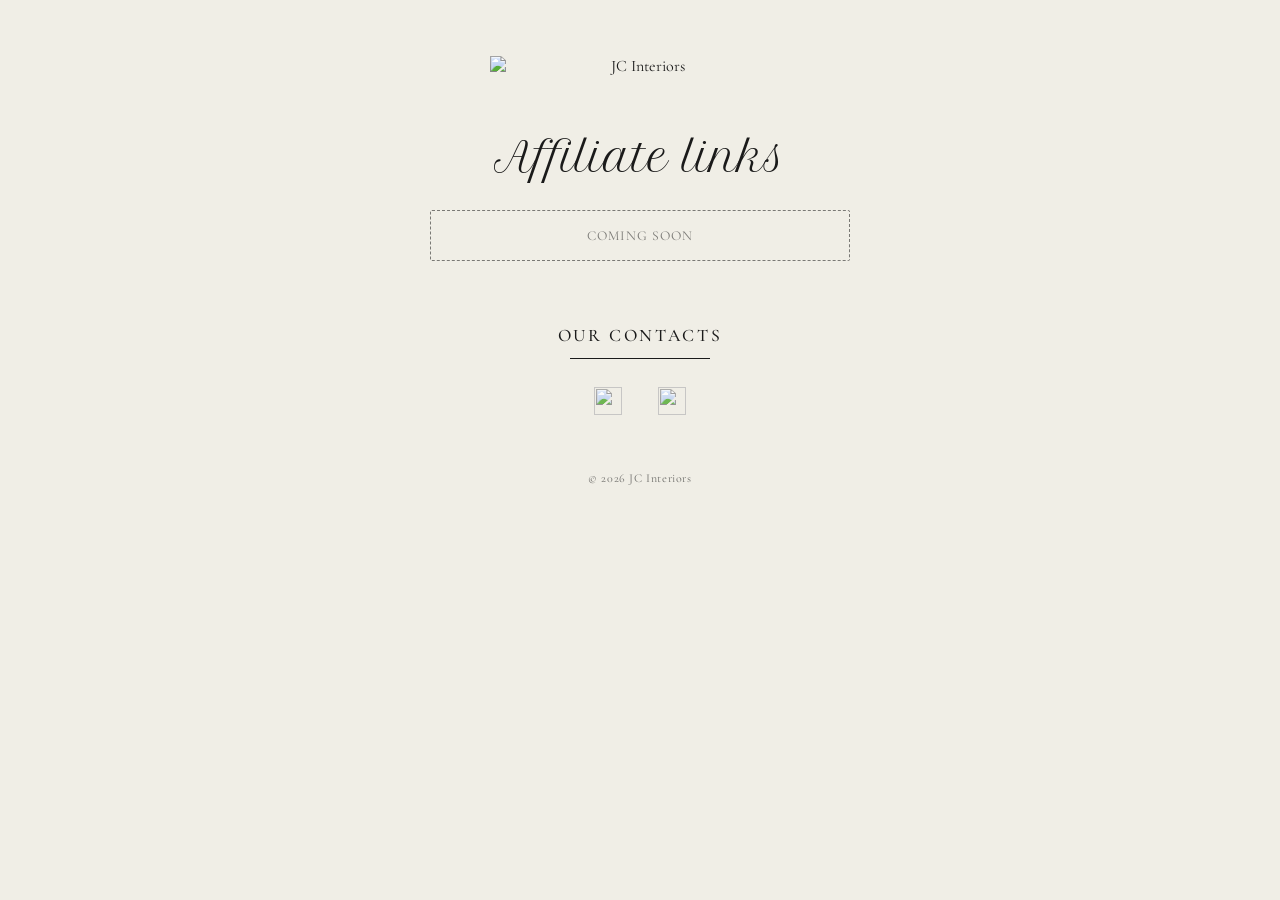
==== docs/index.html @ 7ed1e15a "Added files" ====
<!DOCTYPE html>
<html lang="en">
<head>
<meta charset="UTF-8">
<meta name="viewport" content="width=device-width, initial-scale=1.0">
<title>JC Interiors</title>
<link rel="preconnect" href="https://fonts.googleapis.com">
<link rel="preconnect" href="https://fonts.gstatic.com" crossorigin>
<link href="https://fonts.googleapis.com/css2?family=Cormorant+Garamond:wght@400;500&family=Petit+Formal+Script&display=swap" rel="stylesheet">
<style>
  :root {
    --cream: #f0eee6;
    --ink: #1a1a1a;
  }
  * { box-sizing: border-box; }
  body {
    margin: 0;
    background: var(--cream);
    color: var(--ink);
    font-family: 'Cormorant Garamond', serif;
    display: flex;
    justify-content: center;
    padding: 56px 24px 64px;
  }
  .page {
    max-width: 420px;
    width: 100%;
    text-align: center;
  }
  .logo {
    width: 100%;
    max-width: 300px;
    margin: 0 auto 56px;
    display: block;
  }
  .script {
    font-family: 'Petit Formal Script', cursive;
    font-size: 2.5rem;
    font-weight: 400;
    margin: 0 0 28px;
  }

  /*delete .placeholder after she gives link*/
  .placeholder {
    border: 1px dashed var(--ink);
    border-radius: 2px;
    padding: 16px;
    font-size: 0.85rem;
    letter-spacing: 0.08em;
    text-transform: uppercase;
    opacity: 0.55;
  }
  .link-box {
    display: block;
    border: 1px solid var(--ink);
    padding: 16px;
    margin-bottom: 16px;
    font-size: 0.85rem;
    letter-spacing: 0.08em;
    text-transform: uppercase;
    text-decoration: underline;
    color: var(--ink);
    transition: background 0.15s ease;
  }
  .link-box:hover { background: rgba(0,0,0,0.04); }

  .contacts { margin-top: 64px; }
  .label {
    font-weight: 500;
    font-size: 1.1rem;
    letter-spacing: 0.15em;
    text-transform: uppercase;
    margin: 0 0 12px;
  }
  .rule {
    width: 140px;
    height: 1px;
    background: var(--ink);
    margin: 0 auto 28px;
  }
  .icon-row {
    display: flex;
    justify-content: center;
    gap: 36px;
  }
  .icon-row a {
    color: var(--ink);
    display: inline-block;
    line-height: 0;
    opacity: 0.85;
    transition: opacity 0.15s ease;
  }
  .icon-row a:hover { opacity: 1; }
  .icon { width: 28px; height: 28px; }

  a:focus-visible, .link-box:focus-visible {
    outline: 2px solid var(--ink);
    outline-offset: 3px;
  }

  footer {
    margin-top: 56px;
    font-size: 0.75rem;
    letter-spacing: 0.05em;
    opacity: 0.6;
  }
</style>
</head>
<body>
<div class="page">

  <img class="logo" src="assets/logo.jpeg" alt="JC Interiors">

  <section class="links">
    <h2 class="script">Affiliate links</h2>

    <!--
      Replace placeholder class with affiliate link
      <a class="link-box" href="https://a.co/d/XXXXXXX" target="_blank" rel="noopener">
        Name of Product
      </a>
    -->
    <p class="placeholder">Coming soon</p>
  </section>

  <section class="contacts">
    <h2 class="label">Our Contacts</h2>
    <div class="rule"></div>
    <div class="icon-row">
      <a href="https://jcinteriors.studio" target="_blank" rel="noopener" aria-label="Visit our website">
        <img class="icon" src="assets/icon-globe.svg" alt="">
      </a>
      <a href="mailto:jennifer@jcinteriors.studio" aria-label="Email us">
        <img class="icon" src="assets/icon-email.svg" alt="">
      </a>

      <!--
      Phone Number
        <a href="tel:+1XXXXXXXXXX" aria-label="Call us">
          <img class="icon" src="assets/icon-phone.svg" alt="">
        </a>
      -->
    </div>
  </section>

  <footer>
    <p>&copy; 2026 JC Interiors</p>
  </footer>

</div>
</body>
</html>
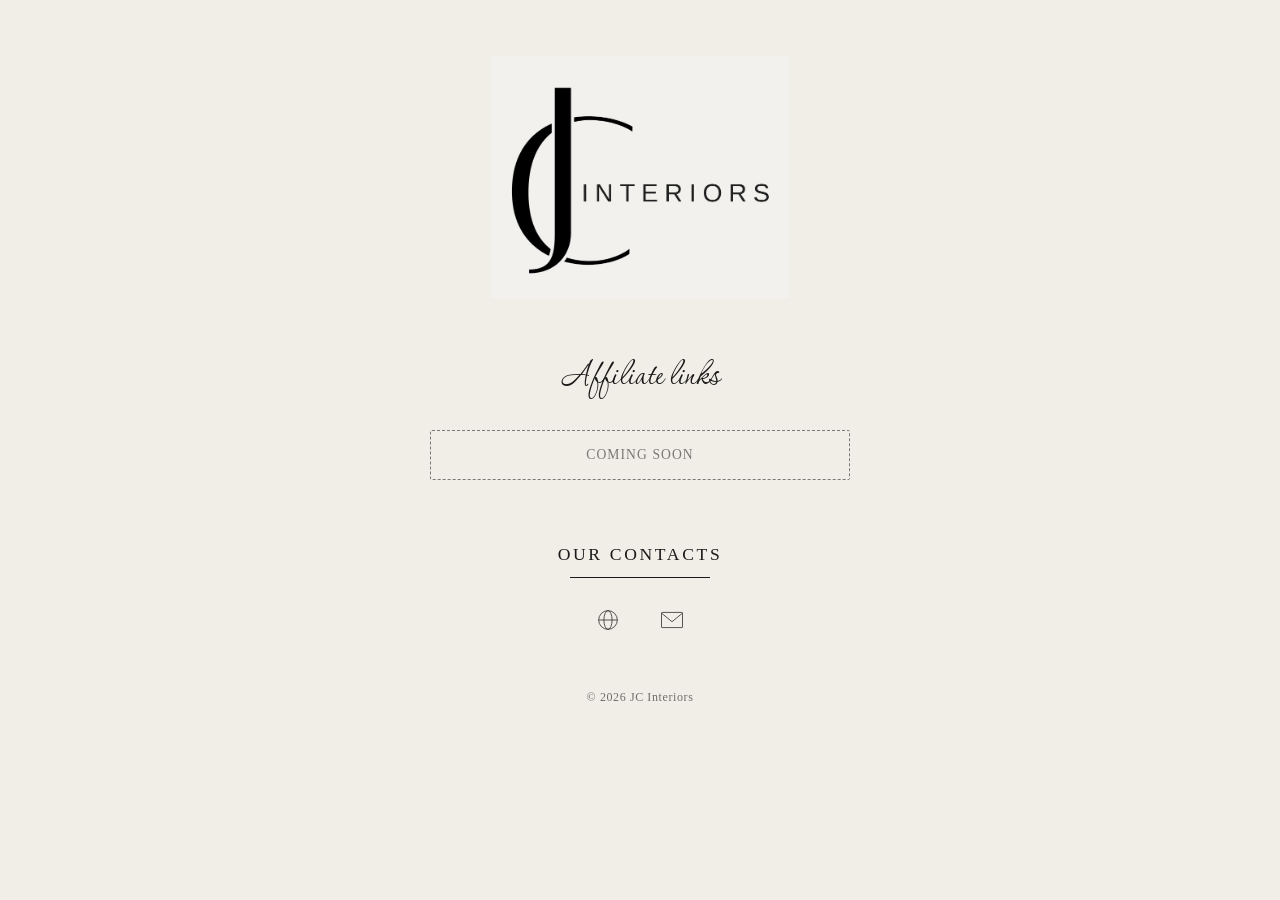
==== commit c805129a: "Replace font 'Cormorant Garamond' with 'Corinthia'" ====
--- a/docs/index.html
+++ b/docs/index.html
@@ -6,7 +6,7 @@
 <title>JC Interiors</title>
 <link rel="preconnect" href="https://fonts.googleapis.com">
 <link rel="preconnect" href="https://fonts.gstatic.com" crossorigin>
-<link href="https://fonts.googleapis.com/css2?family=Cormorant+Garamond:wght@400;500&family=Petit+Formal+Script&display=swap" rel="stylesheet">
+<link href="https://fonts.googleapis.com/css2?family=Corinthia:wght@400;500&family=Petit+Formal+Script&display=swap" rel="stylesheet">
 <style>
   :root {
     --cream: #f0eee6;
@@ -34,7 +34,7 @@
     display: block;
   }
   .script {
-    font-family: 'Petit Formal Script', cursive;
+    font-family: 'Corinthia', cursive;
     font-size: 2.5rem;
     font-weight: 400;
     margin: 0 0 28px;
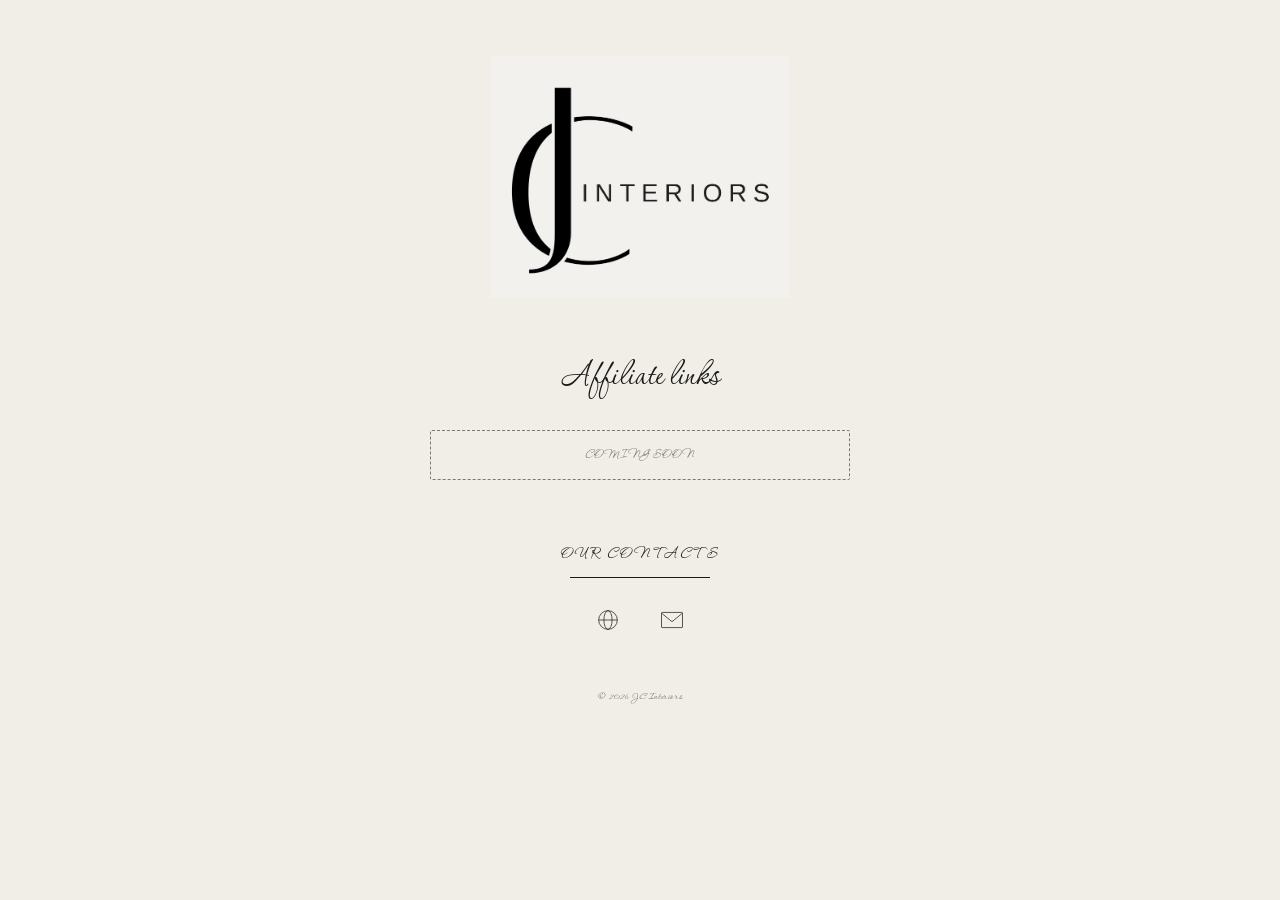
==== commit 43829b37: "Change font-family from Cormorant Garamond to Corinthia" ====
--- a/docs/index.html
+++ b/docs/index.html
@@ -17,7 +17,7 @@
     margin: 0;
     background: var(--cream);
     color: var(--ink);
-    font-family: 'Cormorant Garamond', serif;
+    font-family: 'Corinthia', serif;
     display: flex;
     justify-content: center;
     padding: 56px 24px 64px;
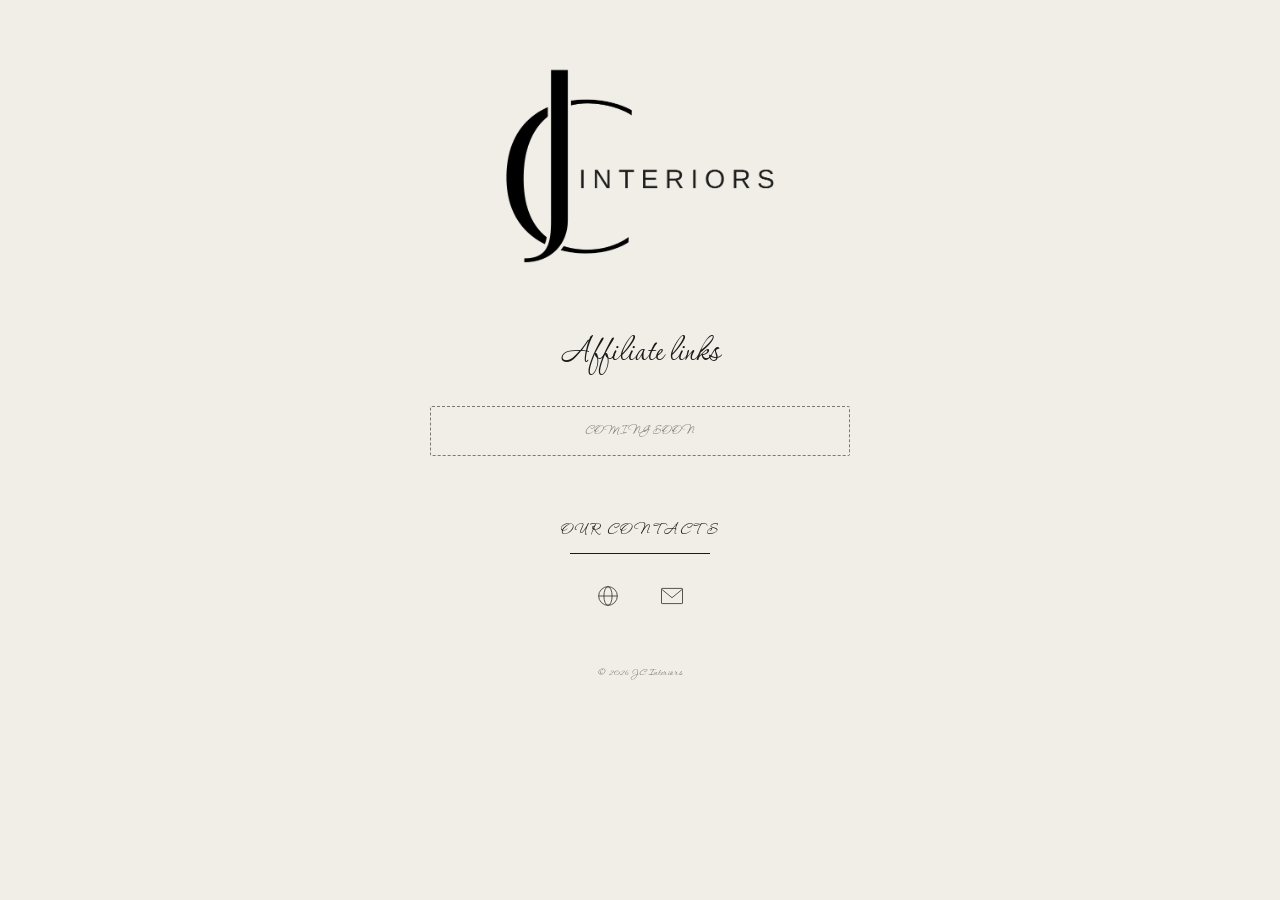
==== commit ea3bce68: "Update index.html" ====
--- a/docs/index.html
+++ b/docs/index.html
@@ -109,7 +109,7 @@
 <body>
 <div class="page">
 
-  <img class="logo" src="assets/logo.jpeg" alt="JC Interiors">
+  <img class="logo" src="assets/logo.png" alt="JC Interiors">
 
   <section class="links">
     <h2 class="script">Affiliate links</h2>
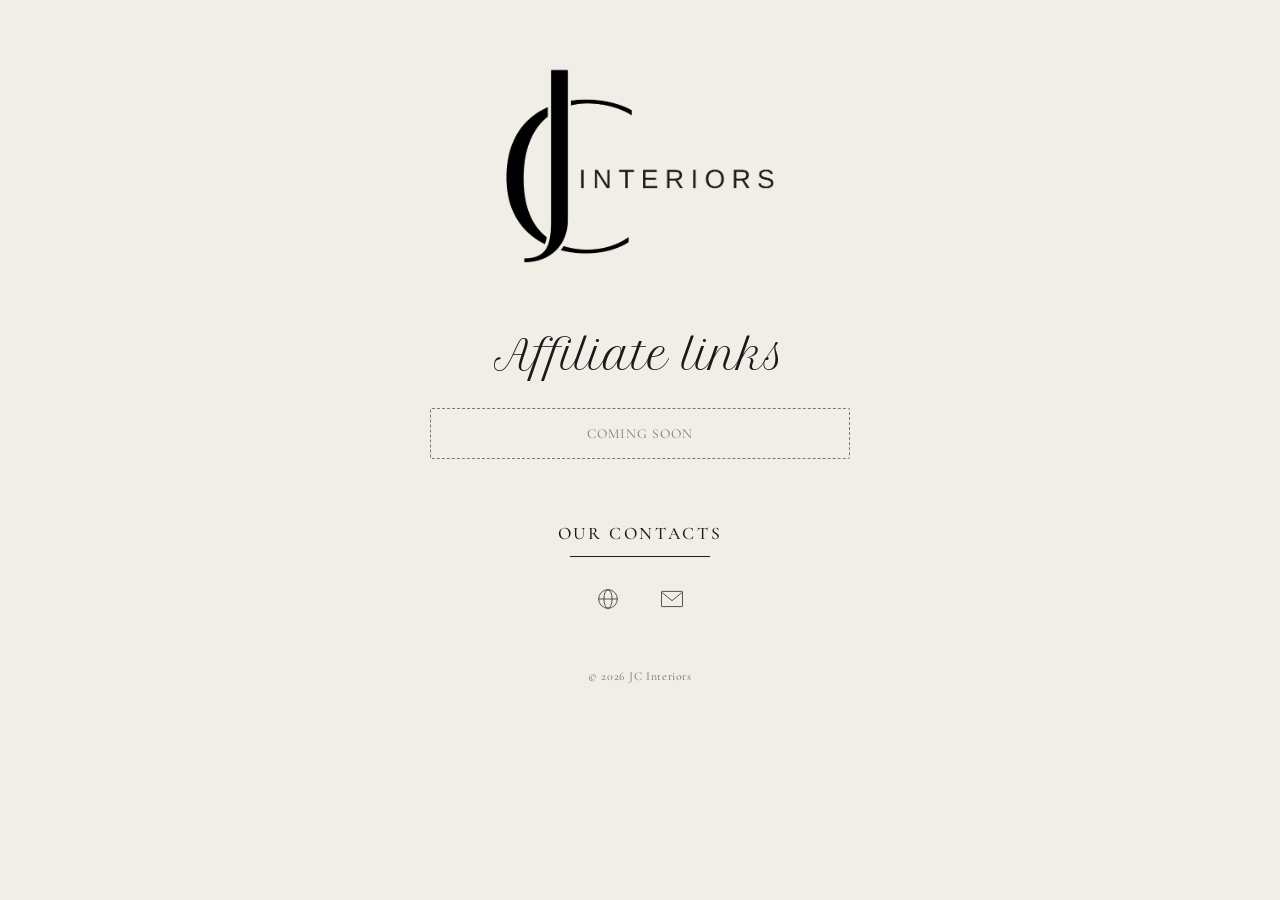
==== commit e1e1c63c: "Update font families in index.html" ====
--- a/docs/index.html
+++ b/docs/index.html
@@ -6,7 +6,7 @@
 <title>JC Interiors</title>
 <link rel="preconnect" href="https://fonts.googleapis.com">
 <link rel="preconnect" href="https://fonts.gstatic.com" crossorigin>
-<link href="https://fonts.googleapis.com/css2?family=Corinthia:wght@400;500&family=Petit+Formal+Script&display=swap" rel="stylesheet">
+<link href="https://fonts.googleapis.com/css2?family=Cormorant+Garamond:wght@400;500&family=Petit+Formal+Script&display=swap" rel="stylesheet">
 <style>
   :root {
     --cream: #f0eee6;
@@ -17,7 +17,7 @@
     margin: 0;
     background: var(--cream);
     color: var(--ink);
-    font-family: 'Corinthia', serif;
+    font-family: 'Cormorant Garamond', serif;
     display: flex;
     justify-content: center;
     padding: 56px 24px 64px;
@@ -34,7 +34,7 @@
     display: block;
   }
   .script {
-    font-family: 'Corinthia', cursive;
+    font-family: 'Petit Formal Script', cursive;
     font-size: 2.5rem;
     font-weight: 400;
     margin: 0 0 28px;
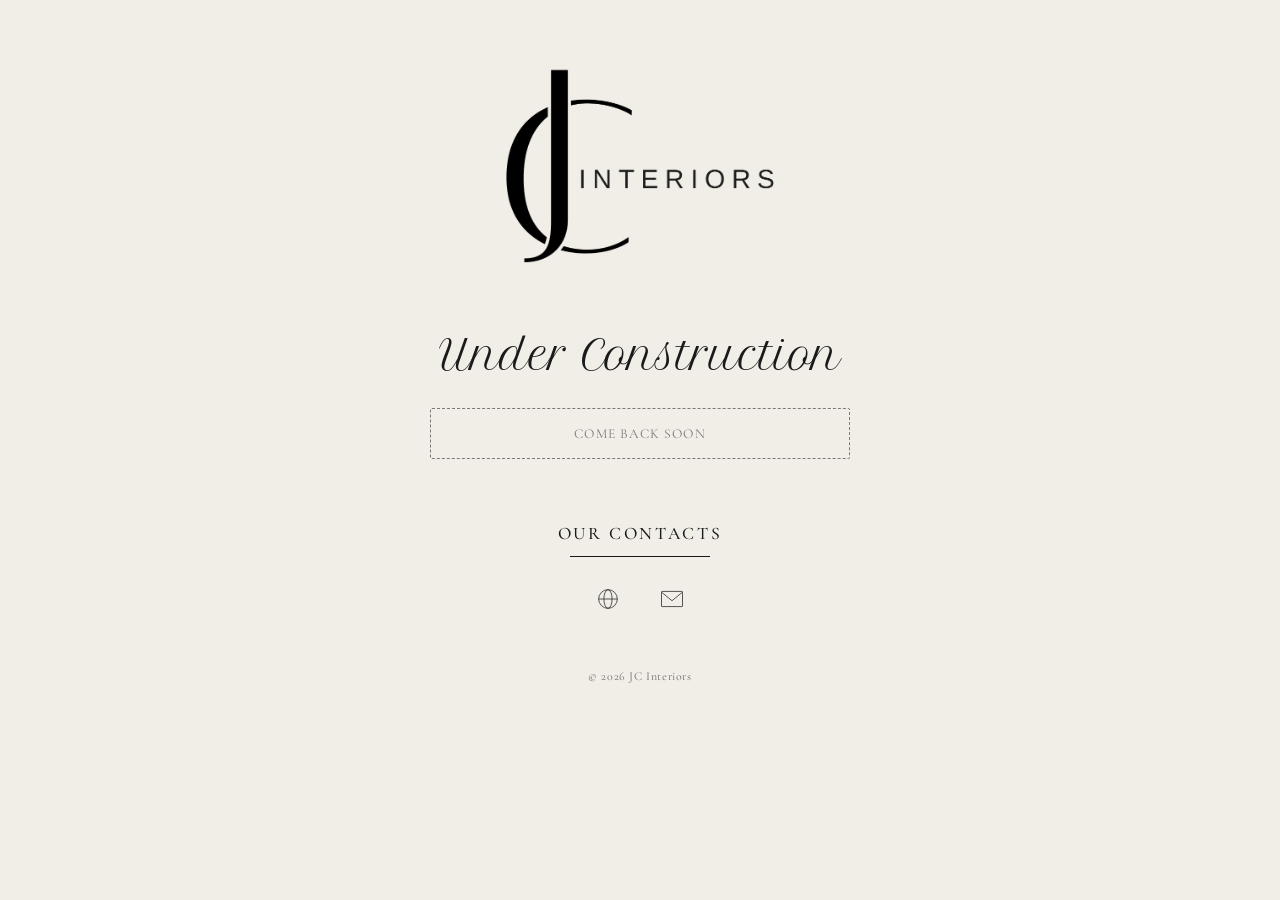
==== commit 17b4fe7b: "Change placeholder text and clean up comments Updated placeholder text and removed comments for affi" ====
--- a/docs/index.html
+++ b/docs/index.html
@@ -39,8 +39,6 @@
     font-weight: 400;
     margin: 0 0 28px;
   }
-
-  /*delete .placeholder after she gives link*/
   .placeholder {
     border: 1px dashed var(--ink);
     border-radius: 2px;
@@ -63,7 +61,6 @@
     transition: background 0.15s ease;
   }
   .link-box:hover { background: rgba(0,0,0,0.04); }
-
   .contacts { margin-top: 64px; }
   .label {
     font-weight: 500;
@@ -92,12 +89,10 @@
   }
   .icon-row a:hover { opacity: 1; }
   .icon { width: 28px; height: 28px; }
-
   a:focus-visible, .link-box:focus-visible {
     outline: 2px solid var(--ink);
     outline-offset: 3px;
   }
-
   footer {
     margin-top: 56px;
     font-size: 0.75rem;
@@ -112,15 +107,8 @@
   <img class="logo" src="assets/logo.png" alt="JC Interiors">
 
   <section class="links">
-    <h2 class="script">Affiliate links</h2>
-
-    <!--
-      Replace placeholder class with affiliate link
-      <a class="link-box" href="https://a.co/d/XXXXXXX" target="_blank" rel="noopener">
-        Name of Product
-      </a>
-    -->
-    <p class="placeholder">Coming soon</p>
+    <h2 class="script">Under Construction</h2>
+    <p class="placeholder">Come back soon</p>
   </section>
 
   <section class="contacts">
@@ -133,13 +121,6 @@
       <a href="mailto:jennifer@jcinteriors.studio" aria-label="Email us">
         <img class="icon" src="assets/icon-email.svg" alt="">
       </a>
-
-      <!--
-      Phone Number
-        <a href="tel:+1XXXXXXXXXX" aria-label="Call us">
-          <img class="icon" src="assets/icon-phone.svg" alt="">
-        </a>
-      -->
     </div>
   </section>
 
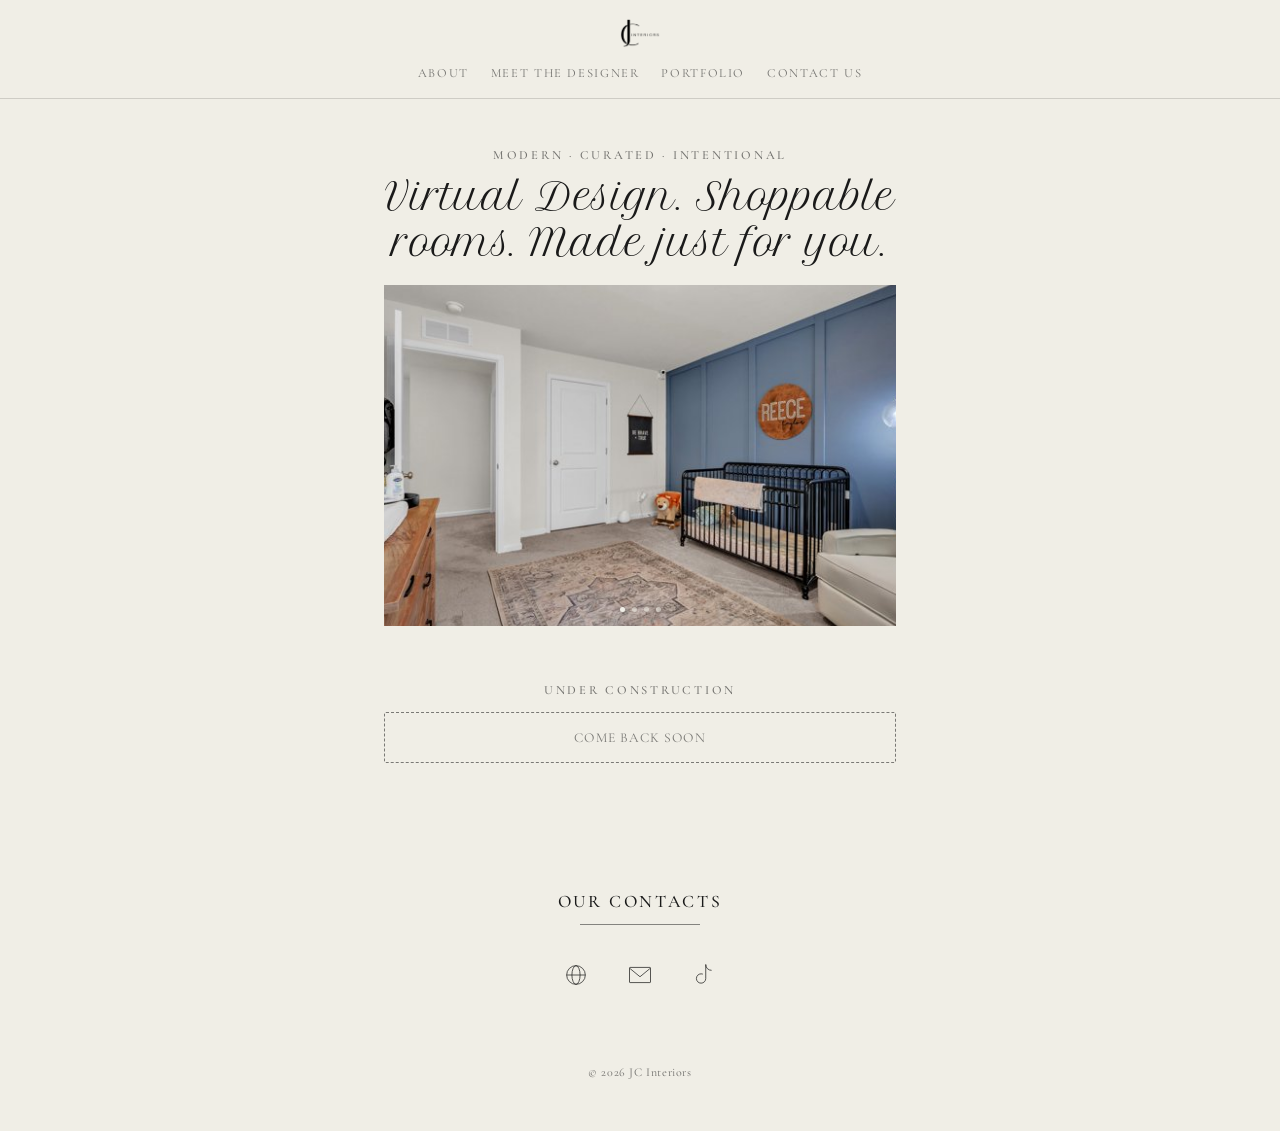
==== commit b5f6f128: "Clean up HTML content in index.html Removed unnecessary HTML entities from text content." ====
--- a/docs/index.html
+++ b/docs/index.html
@@ -6,111 +6,48 @@
 <title>JC Interiors</title>
 <link rel="preconnect" href="https://fonts.googleapis.com">
 <link rel="preconnect" href="https://fonts.gstatic.com" crossorigin>
-<link href="https://fonts.googleapis.com/css2?family=Cormorant+Garamond:wght@400;500&family=Petit+Formal+Script&display=swap" rel="stylesheet">
-<style>
-  :root {
-    --cream: #f0eee6;
-    --ink: #1a1a1a;
-  }
-  * { box-sizing: border-box; }
-  body {
-    margin: 0;
-    background: var(--cream);
-    color: var(--ink);
-    font-family: 'Cormorant Garamond', serif;
-    display: flex;
-    justify-content: center;
-    padding: 56px 24px 64px;
-  }
-  .page {
-    max-width: 420px;
-    width: 100%;
-    text-align: center;
-  }
-  .logo {
-    width: 100%;
-    max-width: 300px;
-    margin: 0 auto 56px;
-    display: block;
-  }
-  .script {
-    font-family: 'Petit Formal Script', cursive;
-    font-size: 2.5rem;
-    font-weight: 400;
-    margin: 0 0 28px;
-  }
-  .placeholder {
-    border: 1px dashed var(--ink);
-    border-radius: 2px;
-    padding: 16px;
-    font-size: 0.85rem;
-    letter-spacing: 0.08em;
-    text-transform: uppercase;
-    opacity: 0.55;
-  }
-  .link-box {
-    display: block;
-    border: 1px solid var(--ink);
-    padding: 16px;
-    margin-bottom: 16px;
-    font-size: 0.85rem;
-    letter-spacing: 0.08em;
-    text-transform: uppercase;
-    text-decoration: underline;
-    color: var(--ink);
-    transition: background 0.15s ease;
-  }
-  .link-box:hover { background: rgba(0,0,0,0.04); }
-  .contacts { margin-top: 64px; }
-  .label {
-    font-weight: 500;
-    font-size: 1.1rem;
-    letter-spacing: 0.15em;
-    text-transform: uppercase;
-    margin: 0 0 12px;
-  }
-  .rule {
-    width: 140px;
-    height: 1px;
-    background: var(--ink);
-    margin: 0 auto 28px;
-  }
-  .icon-row {
-    display: flex;
-    justify-content: center;
-    gap: 36px;
-  }
-  .icon-row a {
-    color: var(--ink);
-    display: inline-block;
-    line-height: 0;
-    opacity: 0.85;
-    transition: opacity 0.15s ease;
-  }
-  .icon-row a:hover { opacity: 1; }
-  .icon { width: 28px; height: 28px; }
-  a:focus-visible, .link-box:focus-visible {
-    outline: 2px solid var(--ink);
-    outline-offset: 3px;
-  }
-  footer {
-    margin-top: 56px;
-    font-size: 0.75rem;
-    letter-spacing: 0.05em;
-    opacity: 0.6;
-  }
-</style>
+<link href="https://fonts.googleapis.com/css2?family=Cormorant+Garamond:wght@400;500;600&family=Petit+Formal+Script&display=swap" rel="stylesheet">
+<link rel="stylesheet" href="css/style.css">
 </head>
 <body>
-<div class="page">
 
-  <img class="logo" src="assets/logo.png" alt="JC Interiors">
+<nav class="site-nav">
+  <div class="site-nav__inner">
+    <a href="index.html"><img class="site-nav__mark" src="assets/logo.png" alt="JC Interiors"></a>
+    <ul class="site-nav__links">
+      <li><a href="about.html">About</a></li>
+      <li><a href="designer.html">Meet the Designer</a></li>
+      <li><a href="portfolio.html">Portfolio</a></li>
+      <li><a href="contact.html">Contact Us</a></li>
+    </ul>
+  </div>
+</nav>
+
+<main>
+
+  <section class="hero">
+    <p class="eyebrow">Modern &middot; Curated &middot; Intentional</p>
+    <p class="script-line">Virtual Design. Shoppable rooms. Made just for you. <span aria-hidden="true"></span></p>
+
+    <div class="carousel" data-carousel>
+      <div class="carousel__slide is-active"><img src="assets/portfolio/nursery-02.jpg" alt="A finished nursery with a deep blue board-and-batten accent wall"></div>
+      <div class="carousel__slide"><img src="assets/portfolio/hero-living-room.jpg" alt="A finished living room with a cream sectional and a styled fireplace mantel"></div>
+      <div class="carousel__slide"><img src="assets/portfolio/hero-dining.jpg" alt="A finished dining room with a black chandelier and matching dining set"></div>
+      <div class="carousel__slide"><img src="assets/portfolio/nursery-01.jpg" alt="A nursery corner with a vintage-style crib and layered textiles"></div>
+      <div class="carousel__dots" aria-hidden="true">
+        <span class="is-active"></span><span></span><span></span><span></span>
+      </div>
+    </div>
+  </section>
 
   <section class="links">
-    <h2 class="script">Under Construction</h2>
+    <p class="eyebrow">Under Construction</p>
     <p class="placeholder">Come back soon</p>
   </section>
 
+</main>
+
+<footer class="site-footer">
   <section class="contacts">
     <h2 class="label">Our Contacts</h2>
     <div class="rule"></div>
@@ -121,13 +58,22 @@
       <a href="mailto:jennifer@jcinteriors.studio" aria-label="Email us">
         <img class="icon" src="assets/icon-email.svg" alt="">
       </a>
+      <a href="https://www.tiktok.com/@jcinteriors.studio.us" target="_blank" rel="noopener" aria-label="Follow us on TikTok">
+        <img class="icon" src="assets/icon-tiktok.svg" alt="">
+      </a>
+
+      <!--
+      Phone Number
+        <a href="tel:+1XXXXXXXXXX" aria-label="Call us">
+          <img class="icon" src="assets/icon-phone.svg" alt="">
+        </a>
+      -->
     </div>
   </section>
 
-  <footer>
-    <p>&copy; 2026 JC Interiors</p>
-  </footer>
+  <p class="copyright">&copy; 2026 JC Interiors</p>
+</footer>
 
-</div>
+<script src="js/carousel.js"></script>
 </body>
 </html>
--- a/docs/css/style.css
+++ b/docs/css/style.css
@@ -0,0 +1,313 @@
+:root {
+  --cream: #f0eee6;
+  --cream-deep: #e7e2d4;
+  --ink: #1a1a1a;
+  --ink-soft: rgba(26, 26, 26, 0.58);
+  --ink-faint: rgba(26, 26, 26, 0.38);
+  --line: rgba(26, 26, 26, 0.16);
+  --max: 460px;
+}
+
+* { box-sizing: border-box; }
+
+html { -webkit-text-size-adjust: 100%; }
+
+body {
+  margin: 0;
+  background: var(--cream);
+  color: var(--ink);
+  font-family: 'Cormorant Garamond', serif;
+  display: flex;
+  flex-direction: column;
+  align-items: center;
+}
+
+img { max-width: 100%; display: block; }
+
+a { color: var(--ink); }
+
+/* ---------- Nav ---------- */
+.site-nav {
+  position: sticky;
+  top: 0;
+  width: 100%;
+  background: var(--cream);
+  border-bottom: 1px solid var(--line);
+  z-index: 50;
+}
+.site-nav__inner {
+  max-width: var(--max);
+  margin: 0 auto;
+  padding: 18px 24px 16px;
+  display: flex;
+  flex-direction: column;
+  align-items: center;
+}
+.site-nav__mark {
+  height: 30px;
+  margin-bottom: 14px;
+}
+.site-nav__links {
+  display: flex;
+  flex-wrap: wrap;
+  justify-content: center;
+  gap: 18px 22px;
+  list-style: none;
+  margin: 0;
+  padding: 0;
+}
+.site-nav__links a {
+  font-size: 0.78rem;
+  letter-spacing: 0.13em;
+  text-transform: uppercase;
+  text-decoration: none;
+  color: var(--ink-soft);
+  padding-bottom: 4px;
+  border-bottom: 1px solid transparent;
+  transition: color 0.15s ease, border-color 0.15s ease;
+}
+.site-nav__links a:hover { color: var(--ink); }
+.site-nav__links a[aria-current="page"] {
+  color: var(--ink);
+  border-bottom-color: var(--ink);
+}
+
+/* ---------- Page shell ---------- */
+main {
+  width: 100%;
+  max-width: var(--max);
+  padding: 48px 24px 0;
+  text-align: center;
+}
+
+.eyebrow {
+  font-size: 0.78rem;
+  font-weight: 500;
+  letter-spacing: 0.22em;
+  text-transform: uppercase;
+  color: var(--ink-soft);
+  margin: 0 0 10px;
+}
+.script-line {
+  font-family: 'Petit Formal Script', cursive;
+  font-weight: 400;
+  font-size: 2.3rem;
+  line-height: 1.25;
+  margin: 0 0 20px;
+}
+.lede {
+  font-size: 1.15rem;
+  line-height: 1.65;
+  color: var(--ink-soft);
+  margin: 0 auto 8px;
+  max-width: 380px;
+}
+.process-title {
+  font-weight: bold;
+  font-style: italic;
+}
+
+.rule {
+  width: 120px;
+  height: 1px;
+  background: var(--ink);
+  margin: 36px auto;
+  opacity: 0.5;
+}
+
+section { margin-bottom: 56px; }
+
+/* ---------- Hero carousel (signature element) ---------- */
+.carousel {
+  position: relative;
+  width: 100%;
+  aspect-ratio: 3 / 2;
+  overflow: hidden;
+  margin: 8px 0 0;
+  background: var(--cream-deep);
+}
+.carousel__slide {
+  position: absolute;
+  inset: 0;
+  opacity: 0;
+  transition: opacity 1.4s ease;
+}
+.carousel__slide img {
+  width: 100%;
+  height: 100%;
+  object-fit: cover;
+  transform: scale(1.04);
+  transition: transform 7s linear;
+}
+.carousel__slide.is-active {
+  opacity: 1;
+  z-index: 1;
+}
+.carousel__slide.is-active img { transform: scale(1.14); }
+.carousel__dots {
+  position: absolute;
+  bottom: 14px;
+  left: 0;
+  right: 0;
+  display: flex;
+  justify-content: center;
+  gap: 7px;
+  z-index: 2;
+}
+.carousel__dots span {
+  width: 5px;
+  height: 5px;
+  border-radius: 50%;
+  background: var(--cream);
+  opacity: 0.55;
+  transition: opacity 0.3s ease;
+}
+.carousel__dots span.is-active { opacity: 1; }
+
+@media (prefers-reduced-motion: reduce) {
+  .carousel__slide, .carousel__slide img { transition: none !important; }
+  .carousel__slide.is-active img { transform: none; }
+}
+
+/* ---------- Affiliate / shop-the-look links ---------- */
+.placeholder {
+  border: 1px dashed var(--ink);
+  border-radius: 2px;
+  padding: 16px;
+  font-size: 0.85rem;
+  letter-spacing: 0.08em;
+  text-transform: uppercase;
+  opacity: 0.55;
+}
+.link-box {
+  display: block;
+  border: 1px solid var(--ink);
+  padding: 16px;
+  margin-bottom: 16px;
+  font-size: 0.85rem;
+  letter-spacing: 0.08em;
+  text-transform: uppercase;
+  text-decoration: underline;
+  color: var(--ink);
+  transition: background 0.15s ease;
+}
+.link-box:hover { background: rgba(0,0,0,0.04); }
+
+/* ---------- Labeled sections (contacts, etc.) ---------- */
+.label {
+  font-weight: 500;
+  font-size: 1.1rem;
+  letter-spacing: 0.15em;
+  text-transform: uppercase;
+  margin: 0 0 12px;
+}
+.icon-row {
+  display: flex;
+  justify-content: center;
+  gap: 36px;
+}
+.icon-row a {
+  color: var(--ink);
+  display: inline-block;
+  line-height: 0;
+  opacity: 0.85;
+  transition: opacity 0.15s ease;
+}
+.icon-row a:hover { opacity: 1; }
+.icon { width: 28px; height: 28px; }
+
+/* ---------- Portfolio ---------- */
+.project { margin-bottom: 64px; text-align: left; }
+.project__title {
+  font-size: 1.4rem;
+  font-weight: 500;
+  letter-spacing: 0.02em;
+  margin: 0 0 4px;
+  text-align: center;
+}
+.project__meta {
+  display: block;
+  text-align: center;
+  font-size: 0.8rem;
+  letter-spacing: 0.12em;
+  text-transform: uppercase;
+  color: var(--ink-soft);
+  margin-bottom: 18px;
+}
+.project__gallery {
+  display: grid;
+  grid-template-columns: 1fr;
+  gap: 10px;
+}
+.project__gallery img { width: 100%; }
+
+.before-after {
+  display: grid;
+  grid-template-columns: 1fr 1fr;
+  gap: 10px;
+}
+.before-after figure { margin: 0; }
+.before-after img { width: 100%; aspect-ratio: 3/4; object-fit: cover; }
+.before-after figcaption {
+  text-align: center;
+  font-size: 0.72rem;
+  letter-spacing: 0.14em;
+  text-transform: uppercase;
+  color: var(--ink-soft);
+  margin-top: 8px;
+}
+
+.note-card {
+  border: 1px dashed var(--line);
+  padding: 18px 20px;
+  text-align: left;
+  font-size: 0.95rem;
+  line-height: 1.55;
+  color: var(--ink-soft);
+  margin-top: 14px;
+}
+
+/* ---------- Designer ---------- */
+.portrait-frame {
+  width: 168px;
+  height: 168px;
+  border-radius: 50%;
+  background: var(--cream-deep);
+  border: 1px solid var(--line);
+  display: flex;
+  align-items: center;
+  justify-content: center;
+  margin: 0 auto 28px;
+  overflow: hidden;
+}
+.portrait-frame img { width: 100%; height: 100%; object-fit: cover; }
+.portrait-frame span {
+  font-family: 'Petit Formal Script', cursive;
+  font-size: 2.6rem;
+}
+
+/* ---------- Footer ---------- */
+footer.site-footer {
+  width: 100%;
+  margin-top: 24px;
+}
+.contacts { padding: 48px 24px 0; text-align: center; }
+.contacts .rule { margin-top: 0; }
+.copyright {
+  margin-top: 40px;
+  padding: 20px 24px 40px;
+  text-align: center;
+  font-size: 0.75rem;
+  letter-spacing: 0.05em;
+  opacity: 0.6;
+}
+
+a:focus-visible, .link-box:focus-visible, button:focus-visible {
+  outline: 2px solid var(--ink);
+  outline-offset: 3px;
+}
+
+@media (min-width: 560px) {
+  :root { --max: 560px; }
+  .before-after { gap: 14px; }
+}
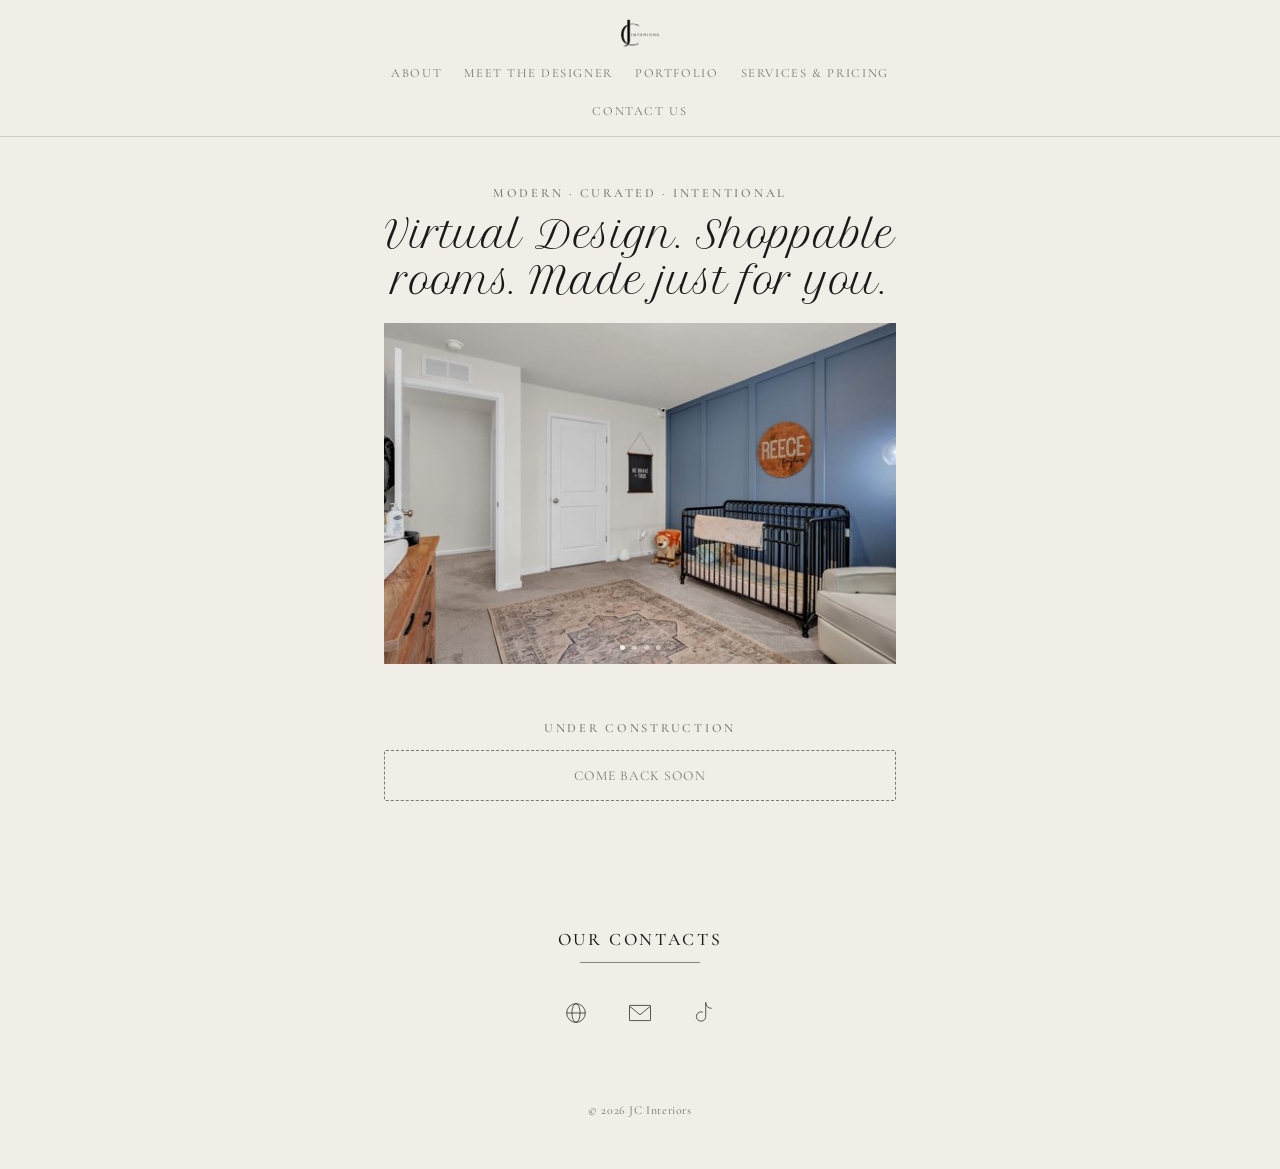
==== commit 8f7d859f: "Update index.html" ====
--- a/docs/index.html
+++ b/docs/index.html
@@ -18,6 +18,7 @@
       <li><a href="about.html">About</a></li>
       <li><a href="designer.html">Meet the Designer</a></li>
       <li><a href="portfolio.html">Portfolio</a></li>
+      <li><a href="services.html">Services & Pricing</a></li>
       <li><a href="contact.html">Contact Us</a></li>
     </ul>
   </div>
